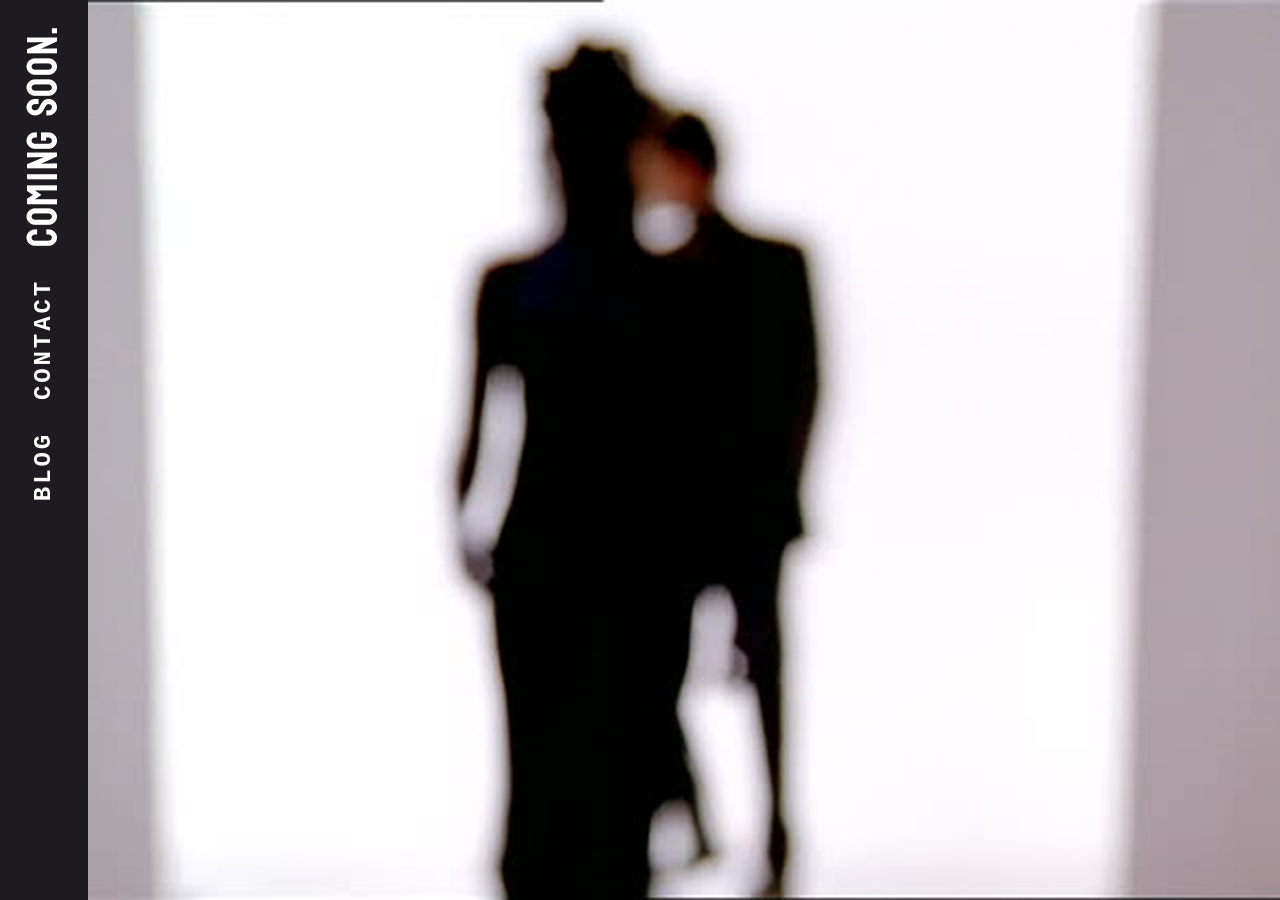
==== index.html @ fd0c201e "Use semantic headings in sidebar Co-authored-by: Copilot <223556219+Copilot@users.noreply.github.com" ====
<!DOCTYPE html>
<html lang="en">
<head>
  <meta charset="UTF-8">
  <meta name="viewport" content="width=device-width, initial-scale=1.0">
  <title>Lipstick Gandhi</title>
  <link rel="icon" href="https://github.com/user-attachments/assets/bb887e30-1a02-4804-bfd5-9c662e2b9721">
  <link rel="stylesheet" href="styles.css">
</head>
<body>

  <div class="layout">

    <!-- SIDEBAR -->
    <nav class="sidebar" aria-label="Site navigation">
      <h2 class="rail-item coming-soon">Coming Soon.</h2>
      <h3 class="rail-item"><a href="mailto:info@lipstickgandhi.com">Contact</a></h3>
      <h3 class="rail-item"><a href="https://www.instagram.com/lipstickgandhi/" target="_blank" rel="noopener noreferrer">Blog</a></h3>
    </nav>

    <!-- MAIN CONTENT -->
    <main class="main-content">
      <img src="images/shadow-header.jpg" alt="Blurry silhouette of two people in dark clothing against a bright background" class="header-image">
    </main>

  </div><!-- /.layout -->

</body>
</html>
---- styles.css ----
@font-face {
  font-family: 'Wuestling';
  src: url('./Fonts/Wuestling-2OmX.ttf') format('truetype');
  font-weight: normal;
  font-style: normal;
}

@font-face {
  font-family: 'Bayon';
  src: url('./Fonts/Bayon-Regular.ttf') format('truetype');
  font-weight: normal;
  font-style: normal;
}

*, *::before, *::after {
  margin: 0;
  padding: 0;
  box-sizing: border-box;
}

h1, h2 {
  font-family: 'Bayon', sans-serif;
  font-weight: normal;
}

html, body {
  height: 100%;
  margin: 0;
  overflow: hidden;
}

body {
  font-family: 'Courier New', Courier, monospace;
  font-size: 1.25rem;
  line-height: 1.7;
  background: #1D1B1F;
  color: #fff;
  height: 100vh;
  height: 100dvh;
}

.layout {
  display: flex;
  height: 100vh;
  height: 100dvh;
  width: 100%;
  align-items: stretch;
  background: #1D1B1F;
}

.sidebar {
  width: 88px;
  flex-shrink: 0;
  background: #1D1B1F;
  position: sticky;
  top: 0;
  height: 100vh;
  height: 100dvh;
  display: flex;
  flex-direction: column;
  align-items: center;
  justify-content: flex-start;
  gap: 2rem;
  padding: 1.5rem 0;
  overflow: hidden;
}

.rail-item {
  writing-mode: vertical-rl;
  transform: rotate(180deg);
  font-size: 1.5rem;
  letter-spacing: 0.12em;
  text-transform: uppercase;
  text-decoration: none;
  color: #fff;
  white-space: nowrap;
  line-height: 1;
}

.coming-soon {
  font-size: 2.6rem;
  letter-spacing: 0.04em;
  text-transform: none;
}

.rail-item a {
  color: inherit;
  text-decoration: none;
}

.rail-item a:hover,
.rail-item a:focus-visible {
  color: #9C1917;
}

.main-content {
  flex: 1;
  min-width: 0;
  height: 100vh;
  height: 100dvh;
  margin: 0;
  padding: 0;
  display: flex;
  align-items: stretch;
  justify-content: center;
  background: #1D1B1F;
  overflow: hidden;
}

.header-image {
  display: block;
  width: 100%;
  height: 100%;
  object-fit: cover;
  object-position: center;
  margin: 0;
  background: #1D1B1F;
  border: none;
}

.header-image[hidden] {
  display: none;
}

@media (max-width: 700px) {
  .sidebar {
    width: 56px;
    gap: 1.5rem;
    padding: 1rem 0;
  }

  .rail-item {
    font-size: 1.15rem;
  }

  .coming-soon {
    font-size: 2rem;
  }

  .header-image {
    object-position: 60% 100%;
  }
}
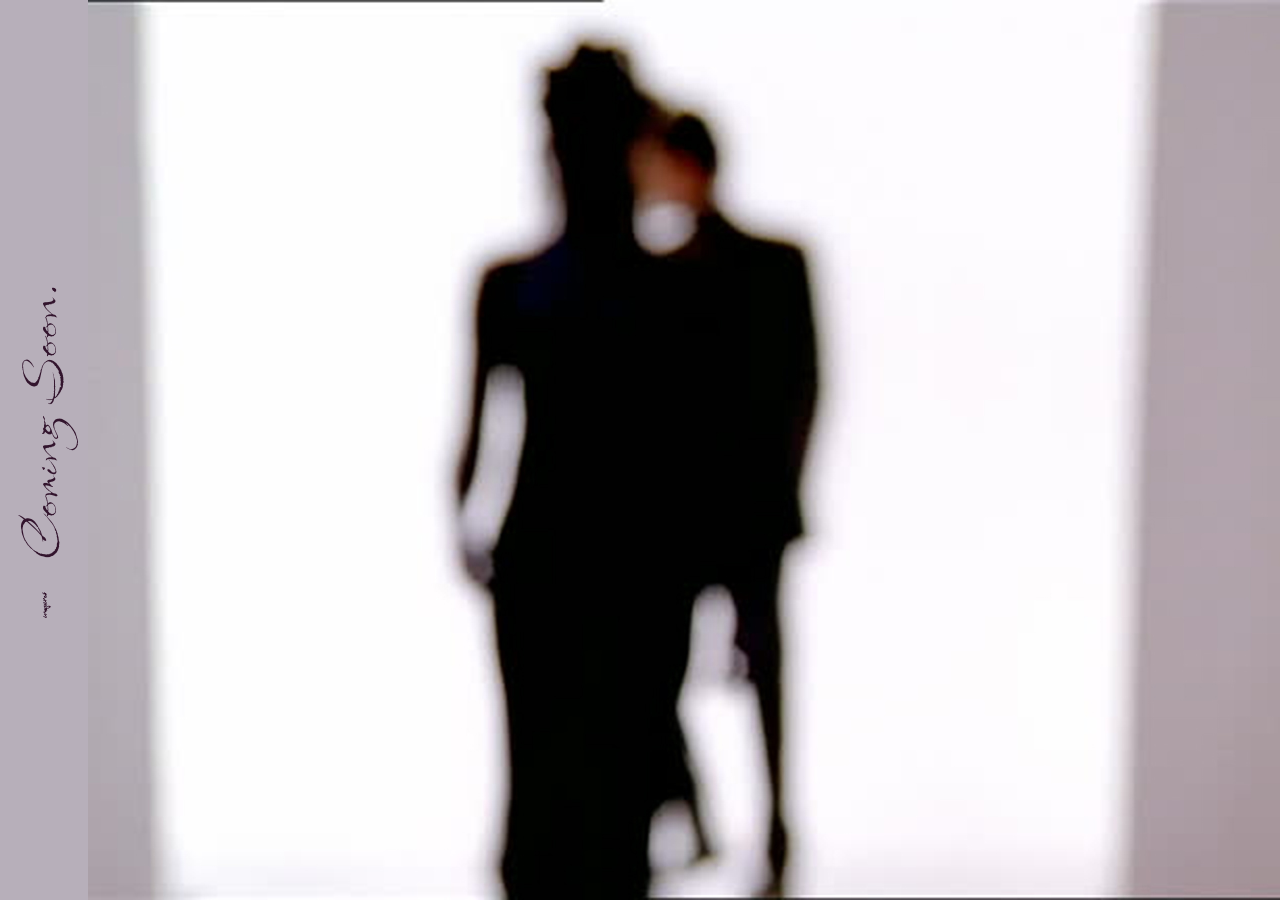
==== commit 2e4e2365: "Update site font and sidebar links Co-authored-by: Copilot <223556219+Copilot@users.noreply.github.c" ====
--- a/index.html
+++ b/index.html
@@ -5,6 +5,9 @@
   <meta name="viewport" content="width=device-width, initial-scale=1.0">
   <title>Lipstick Gandhi</title>
   <link rel="icon" href="https://github.com/user-attachments/assets/bb887e30-1a02-4804-bfd5-9c662e2b9721">
+  <link rel="preconnect" href="https://fonts.googleapis.com">
+  <link rel="preconnect" href="https://fonts.gstatic.com" crossorigin>
+  <link href="https://fonts.googleapis.com/css2?family=Babylonica&display=swap" rel="stylesheet">
   <link rel="stylesheet" href="styles.css">
 </head>
 <body>
@@ -14,8 +17,7 @@
     <!-- SIDEBAR -->
     <nav class="sidebar" aria-label="Site navigation">
       <h2 class="rail-item coming-soon">Coming Soon.</h2>
-      <h3 class="rail-item"><a href="mailto:info@lipstickgandhi.com">Contact</a></h3>
-      <h3 class="rail-item"><a href="https://www.instagram.com/lipstickgandhi/" target="_blank" rel="noopener noreferrer">Blog</a></h3>
+      <h3 class="rail-item inquiries"><a href="mailto:info@lipstickgandhi.com">inquires</a></h3>
     </nav>
 
     <!-- MAIN CONTENT -->
--- a/styles.css
+++ b/styles.css
@@ -1,13 +1,6 @@
 @font-face {
   font-family: 'Wuestling';
   src: url('./Fonts/Wuestling-2OmX.ttf') format('truetype');
-  font-weight: normal;
-  font-style: normal;
-}
-
-@font-face {
-  font-family: 'Bayon';
-  src: url('./Fonts/Bayon-Regular.ttf') format('truetype');
   font-weight: normal;
   font-style: normal;
 }
@@ -19,7 +12,7 @@
 }
 
 h1, h2 {
-  font-family: 'Bayon', sans-serif;
+  font-family: 'Babylonica', cursive;
   font-weight: normal;
 }
 
@@ -30,7 +23,7 @@
 }
 
 body {
-  font-family: 'Courier New', Courier, monospace;
+  font-family: 'Babylonica', cursive;
   font-size: 1.25rem;
   line-height: 1.7;
   background: #1D1B1F;
@@ -51,7 +44,7 @@
 .sidebar {
   width: 88px;
   flex-shrink: 0;
-  background: #1D1B1F;
+  background: #B7AFBA;
   position: sticky;
   top: 0;
   height: 100vh;
@@ -59,7 +52,7 @@
   display: flex;
   flex-direction: column;
   align-items: center;
-  justify-content: flex-start;
+  justify-content: center;
   gap: 2rem;
   padding: 1.5rem 0;
   overflow: hidden;
@@ -68,7 +61,7 @@
 .rail-item {
   writing-mode: vertical-rl;
   transform: rotate(180deg);
-  font-size: 1.5rem;
+  font-size: 2rem;
   letter-spacing: 0.12em;
   text-transform: uppercase;
   text-decoration: none;
@@ -78,14 +71,21 @@
 }
 
 .coming-soon {
-  font-size: 2.6rem;
+  font-size: 3.5rem;
   letter-spacing: 0.04em;
   text-transform: none;
+  color: #32142D;
 }
 
 .rail-item a {
-  color: inherit;
+  color: #32142D;
   text-decoration: none;
+}
+
+.rail-item.inquiries {
+  font-size: 0.7rem;
+  letter-spacing: 0.04em;
+  text-transform: none;
 }
 
 .rail-item a:hover,
@@ -130,11 +130,11 @@
   }
 
   .rail-item {
-    font-size: 1.15rem;
+    font-size: 1.5rem;
   }
 
   .coming-soon {
-    font-size: 2rem;
+    font-size: 2.6rem;
   }
 
   .header-image {
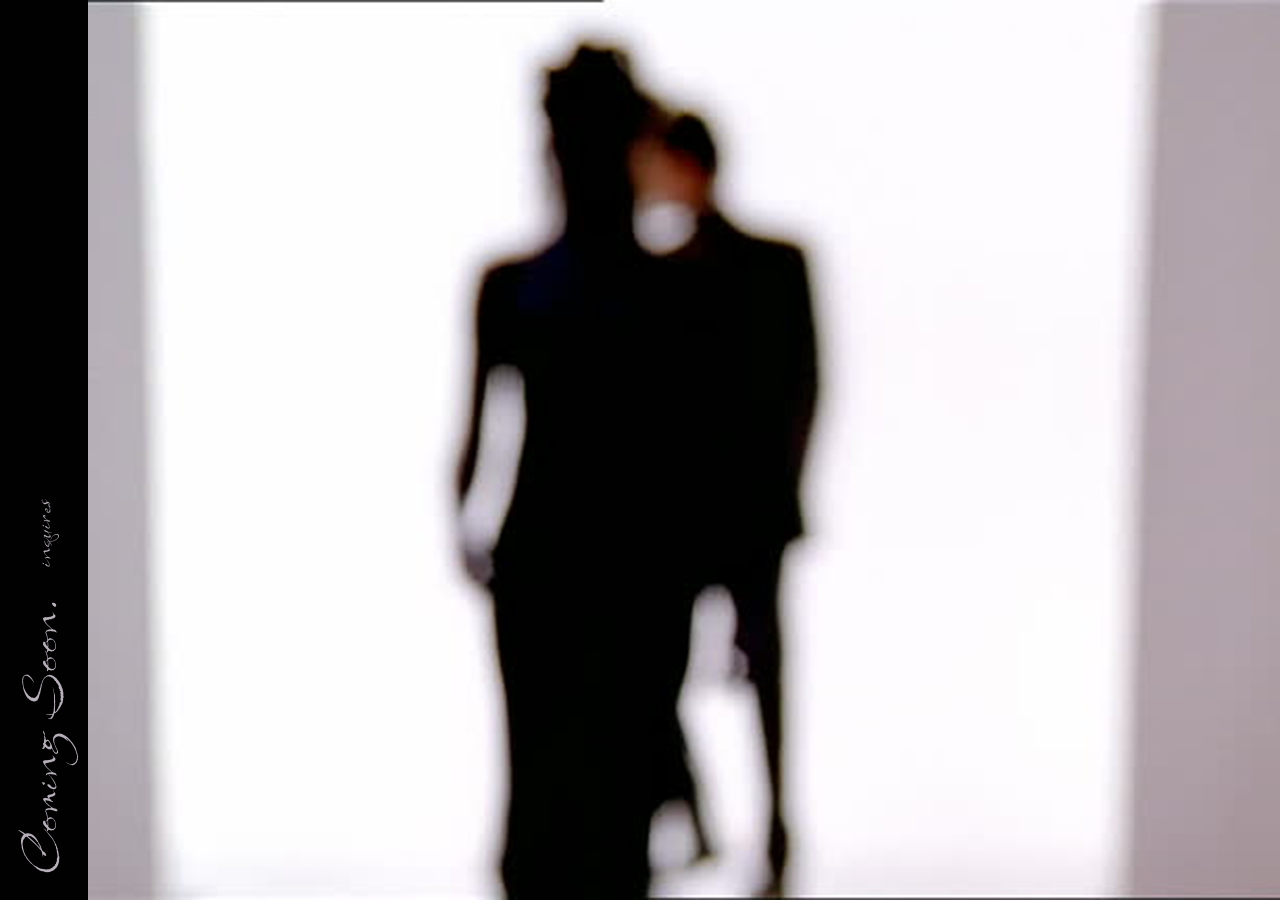
==== commit fe8c38b1: "Update homepage sidebar and description Co-authored-by: Copilot <223556219+Copilot@users.noreply.git" ====
--- a/index.html
+++ b/index.html
@@ -4,6 +4,7 @@
   <meta charset="UTF-8">
   <meta name="viewport" content="width=device-width, initial-scale=1.0">
   <title>Lipstick Gandhi</title>
+  <meta name="description" content="Coming Soon">
   <link rel="icon" href="https://github.com/user-attachments/assets/bb887e30-1a02-4804-bfd5-9c662e2b9721">
   <link rel="preconnect" href="https://fonts.googleapis.com">
   <link rel="preconnect" href="https://fonts.gstatic.com" crossorigin>
@@ -16,8 +17,8 @@
 
     <!-- SIDEBAR -->
     <nav class="sidebar" aria-label="Site navigation">
+      <p class="rail-item inquiries"><a href="mailto:info@lipstickgandhi.com">inquires</a></p>
       <h2 class="rail-item coming-soon">Coming Soon.</h2>
-      <h3 class="rail-item inquiries"><a href="mailto:info@lipstickgandhi.com">inquires</a></h3>
     </nav>
 
     <!-- MAIN CONTENT -->
--- a/styles.css
+++ b/styles.css
@@ -44,7 +44,7 @@
 .sidebar {
   width: 88px;
   flex-shrink: 0;
-  background: #B7AFBA;
+  background: #010101;
   position: sticky;
   top: 0;
   height: 100vh;
@@ -52,7 +52,7 @@
   display: flex;
   flex-direction: column;
   align-items: center;
-  justify-content: center;
+  justify-content: flex-end;
   gap: 2rem;
   padding: 1.5rem 0;
   overflow: hidden;
@@ -74,23 +74,23 @@
   font-size: 3.5rem;
   letter-spacing: 0.04em;
   text-transform: none;
-  color: #32142D;
+  color: #B7AFBA;
 }
 
 .rail-item a {
-  color: #32142D;
+  color: #B7AFBA;
   text-decoration: none;
 }
 
 .rail-item.inquiries {
-  font-size: 0.7rem;
+  font-size: 30px;
   letter-spacing: 0.04em;
   text-transform: none;
 }
 
 .rail-item a:hover,
 .rail-item a:focus-visible {
-  color: #9C1917;
+  color: #E1A3A1;
 }
 
 .main-content {
@@ -137,6 +137,10 @@
     font-size: 2.6rem;
   }
 
+  .rail-item.inquiries {
+    font-size: 26px;
+  }
+
   .header-image {
     object-position: 60% 100%;
   }
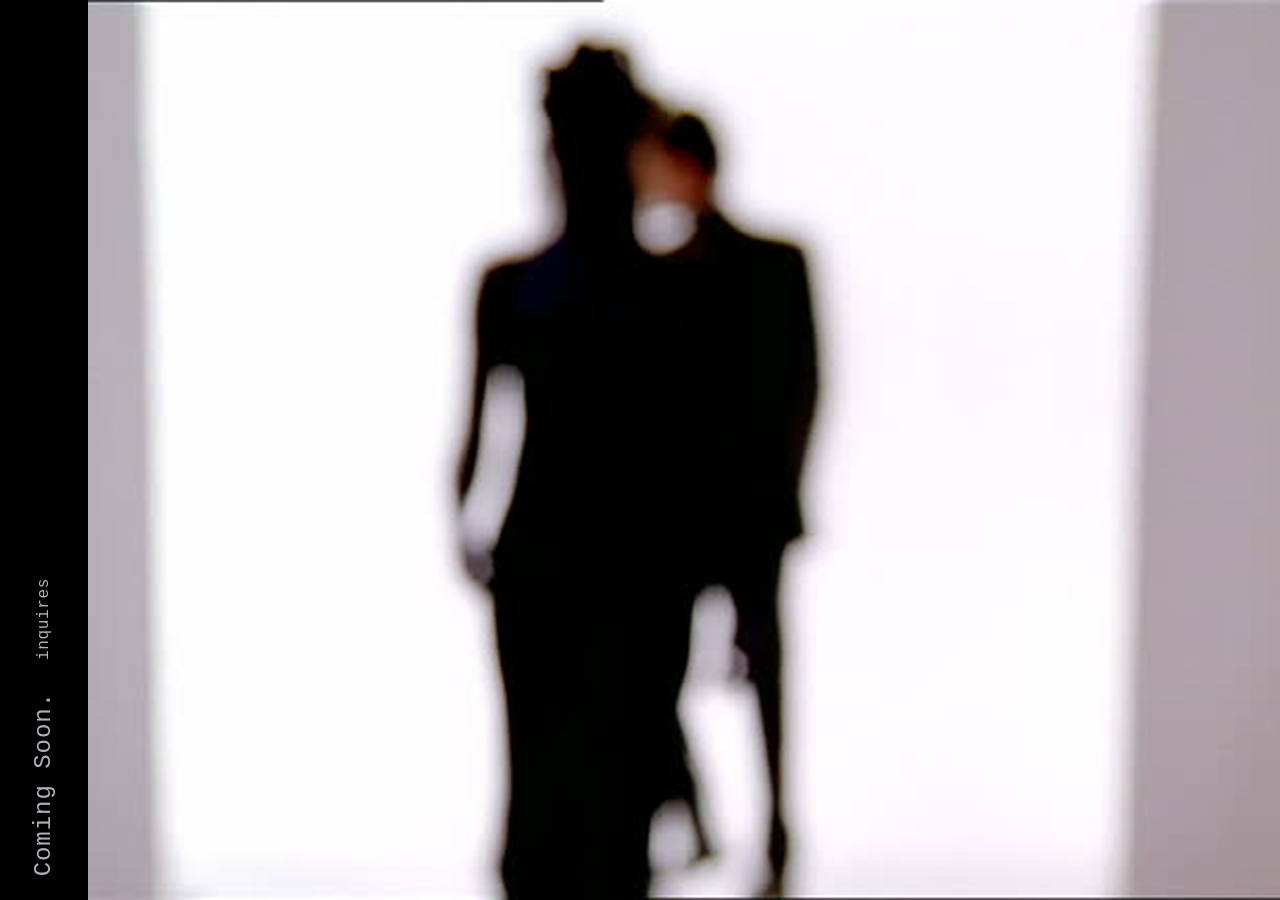
==== commit 8596353e: "Use typewriter typography on homepage Co-authored-by: Copilot <223556219+Copilot@users.noreply.githu" ====
--- a/index.html
+++ b/index.html
@@ -6,9 +6,6 @@
   <title>Lipstick Gandhi</title>
   <meta name="description" content="Coming Soon">
   <link rel="icon" href="https://github.com/user-attachments/assets/bb887e30-1a02-4804-bfd5-9c662e2b9721">
-  <link rel="preconnect" href="https://fonts.googleapis.com">
-  <link rel="preconnect" href="https://fonts.gstatic.com" crossorigin>
-  <link href="https://fonts.googleapis.com/css2?family=Babylonica&display=swap" rel="stylesheet">
   <link rel="stylesheet" href="styles.css">
 </head>
 <body>
--- a/styles.css
+++ b/styles.css
@@ -1,10 +1,3 @@
-@font-face {
-  font-family: 'Wuestling';
-  src: url('./Fonts/Wuestling-2OmX.ttf') format('truetype');
-  font-weight: normal;
-  font-style: normal;
-}
-
 *, *::before, *::after {
   margin: 0;
   padding: 0;
@@ -12,7 +5,7 @@
 }
 
 h1, h2 {
-  font-family: 'Babylonica', cursive;
+  font-family: inherit;
   font-weight: normal;
 }
 
@@ -23,7 +16,7 @@
 }
 
 body {
-  font-family: 'Babylonica', cursive;
+  font-family: "Courier New", Courier, monospace;
   font-size: 1.25rem;
   line-height: 1.7;
   background: #1D1B1F;
@@ -71,7 +64,7 @@
 }
 
 .coming-soon {
-  font-size: 3.5rem;
+  font-size: 1.5rem;
   letter-spacing: 0.04em;
   text-transform: none;
   color: #B7AFBA;
@@ -83,7 +76,7 @@
 }
 
 .rail-item.inquiries {
-  font-size: 30px;
+  font-size: 1rem;
   letter-spacing: 0.04em;
   text-transform: none;
 }
@@ -134,11 +127,11 @@
   }
 
   .coming-soon {
-    font-size: 2.6rem;
+    font-size: 1.25rem;
   }
 
   .rail-item.inquiries {
-    font-size: 26px;
+    font-size: 0.875rem;
   }
 
   .header-image {
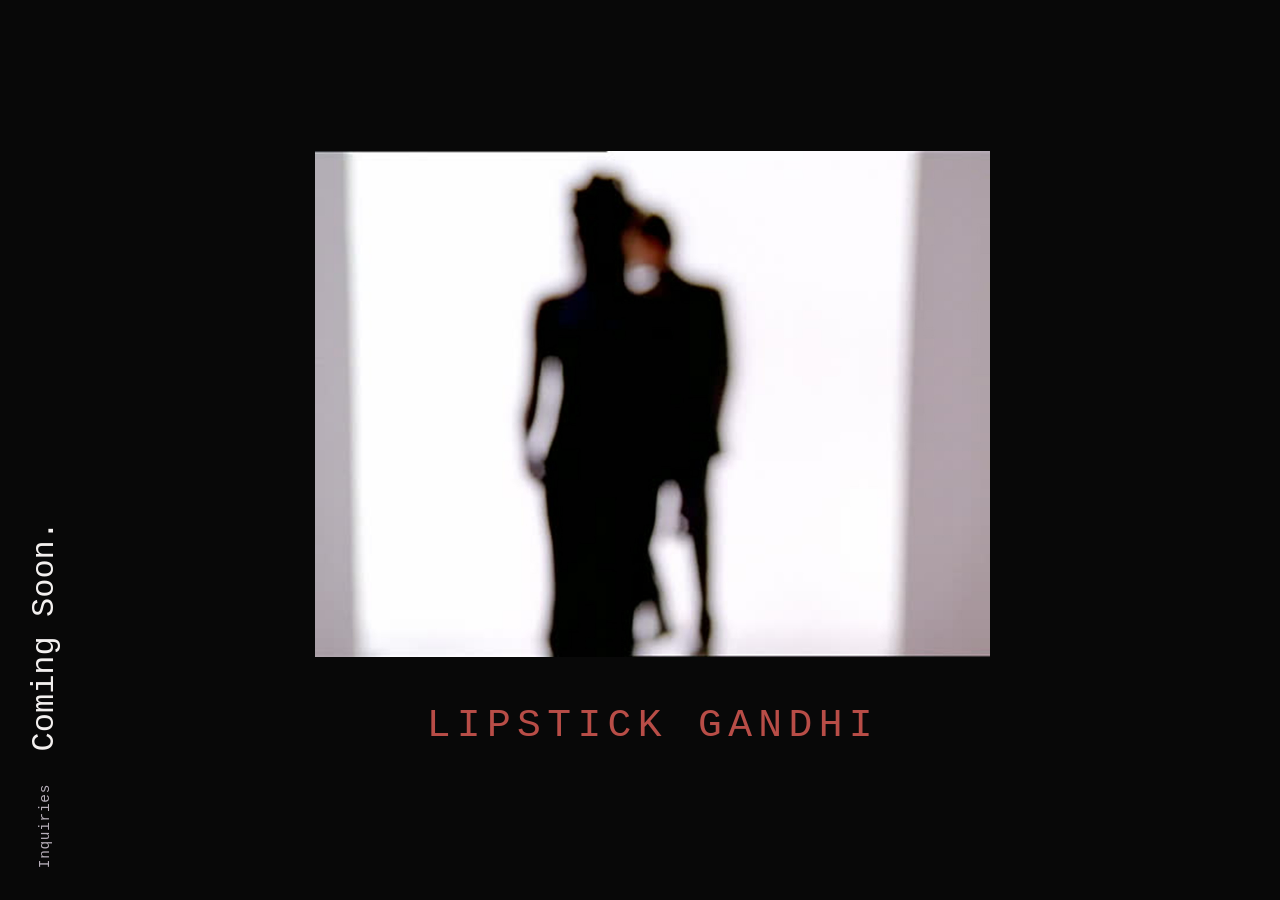
==== commit fef91cb9: "Redesign coming soon homepage Co-authored-by: Copilot <223556219+Copilot@users.noreply.github.com>" ====
--- a/index.html
+++ b/index.html
@@ -12,18 +12,17 @@
 
   <div class="layout">
 
-    <!-- SIDEBAR -->
-    <nav class="sidebar" aria-label="Site navigation">
-      <p class="rail-item inquiries"><a href="mailto:info@lipstickgandhi.com">inquires</a></p>
-      <h2 class="rail-item coming-soon">Coming Soon.</h2>
-    </nav>
+    <aside class="sidebar" aria-label="Site information">
+      <p class="rail-item coming-soon">Coming Soon.</p>
+      <a class="rail-item inquiries" href="mailto:info@lipstickgandhi.com">Inquiries</a>
+    </aside>
 
-    <!-- MAIN CONTENT -->
     <main class="main-content">
       <img src="images/shadow-header.jpg" alt="Blurry silhouette of two people in dark clothing against a bright background" class="header-image">
+      <h1 class="wordmark">Lipstick Gandhi</h1>
     </main>
 
-  </div><!-- /.layout -->
+  </div>
 
 </body>
 </html>
--- a/styles.css
+++ b/styles.css
@@ -1,140 +1,113 @@
 *, *::before, *::after {
-  margin: 0;
-  padding: 0;
   box-sizing: border-box;
 }
 
-h1, h2 {
-  font-family: inherit;
-  font-weight: normal;
-}
-
 html, body {
-  height: 100%;
+  min-height: 100%;
   margin: 0;
-  overflow: hidden;
 }
 
 body {
+  background: #080808;
+  color: #f3f0ef;
   font-family: "Courier New", Courier, monospace;
-  font-size: 1.25rem;
-  line-height: 1.7;
-  background: #1D1B1F;
-  color: #fff;
-  height: 100vh;
-  height: 100dvh;
 }
 
 .layout {
   display: flex;
-  height: 100vh;
-  height: 100dvh;
-  width: 100%;
-  align-items: stretch;
-  background: #1D1B1F;
+  min-height: 100vh;
+  min-height: 100dvh;
 }
 
 .sidebar {
-  width: 88px;
+  width: clamp(56px, 7vw, 100px);
   flex-shrink: 0;
-  background: #010101;
-  position: sticky;
-  top: 0;
-  height: 100vh;
-  height: 100dvh;
   display: flex;
   flex-direction: column;
   align-items: center;
   justify-content: flex-end;
   gap: 2rem;
-  padding: 1.5rem 0;
-  overflow: hidden;
+  padding: 2rem 0;
 }
 
 .rail-item {
+  margin: 0;
+  color: inherit;
+  line-height: 1;
+  text-decoration: none;
+  white-space: nowrap;
   writing-mode: vertical-rl;
   transform: rotate(180deg);
-  font-size: 2rem;
-  letter-spacing: 0.12em;
-  text-transform: uppercase;
-  text-decoration: none;
-  color: #fff;
-  white-space: nowrap;
-  line-height: 1;
 }
 
 .coming-soon {
-  font-size: 1.5rem;
-  letter-spacing: 0.04em;
-  text-transform: none;
-  color: #B7AFBA;
+  font-size: clamp(1.35rem, 2.5vw, 2.5rem);
 }
 
-.rail-item a {
-  color: #B7AFBA;
-  text-decoration: none;
+.inquiries {
+  font-size: 0.9rem;
+  letter-spacing: 0.05em;
+  color: #b7afba;
 }
 
-.rail-item.inquiries {
-  font-size: 1rem;
-  letter-spacing: 0.04em;
-  text-transform: none;
+.inquiries:hover {
+  color: #e1a3a1;
 }
 
-.rail-item a:hover,
-.rail-item a:focus-visible {
-  color: #E1A3A1;
+.inquiries:focus-visible {
+  outline: 2px solid currentColor;
+  outline-offset: 5px;
 }
 
 .main-content {
   flex: 1;
   min-width: 0;
-  height: 100vh;
-  height: 100dvh;
-  margin: 0;
-  padding: 0;
   display: flex;
-  align-items: stretch;
+  flex-direction: column;
+  align-items: center;
   justify-content: center;
-  background: #1D1B1F;
-  overflow: hidden;
+  gap: clamp(2rem, 5vh, 3.5rem);
+  padding: 3rem clamp(1.5rem, 5vw, 5rem) 3rem 0;
 }
 
 .header-image {
   display: block;
-  width: 100%;
-  height: 100%;
-  object-fit: cover;
-  object-position: center;
-  margin: 0;
-  background: #1D1B1F;
-  border: none;
+  width: min(100%, 680px, 75vh);
+  height: auto;
 }
 
-.header-image[hidden] {
-  display: none;
+.wordmark {
+  margin: 0;
+  color: #b84d47;
+  font-size: clamp(1.2rem, 3.1vw, 3rem);
+  font-weight: normal;
+  letter-spacing: 0.16em;
+  line-height: 1.2;
+  text-align: center;
+  text-transform: uppercase;
 }
 
 @media (max-width: 700px) {
   .sidebar {
-    width: 56px;
     gap: 1.5rem;
-    padding: 1rem 0;
-  }
-
-  .rail-item {
-    font-size: 1.5rem;
+    padding: 1.5rem 0;
   }
 
   .coming-soon {
     font-size: 1.25rem;
   }
 
-  .rail-item.inquiries {
-    font-size: 0.875rem;
+  .inquiries {
+    font-size: 0.8rem;
   }
 
-  .header-image {
-    object-position: 60% 100%;
+  .main-content {
+    gap: 2rem;
+    padding: 2rem 1.5rem 2rem 0;
+  }
+
+  .wordmark {
+    font-size: clamp(1rem, 4vw, 1.5rem);
+    letter-spacing: 0.1em;
   }
 }
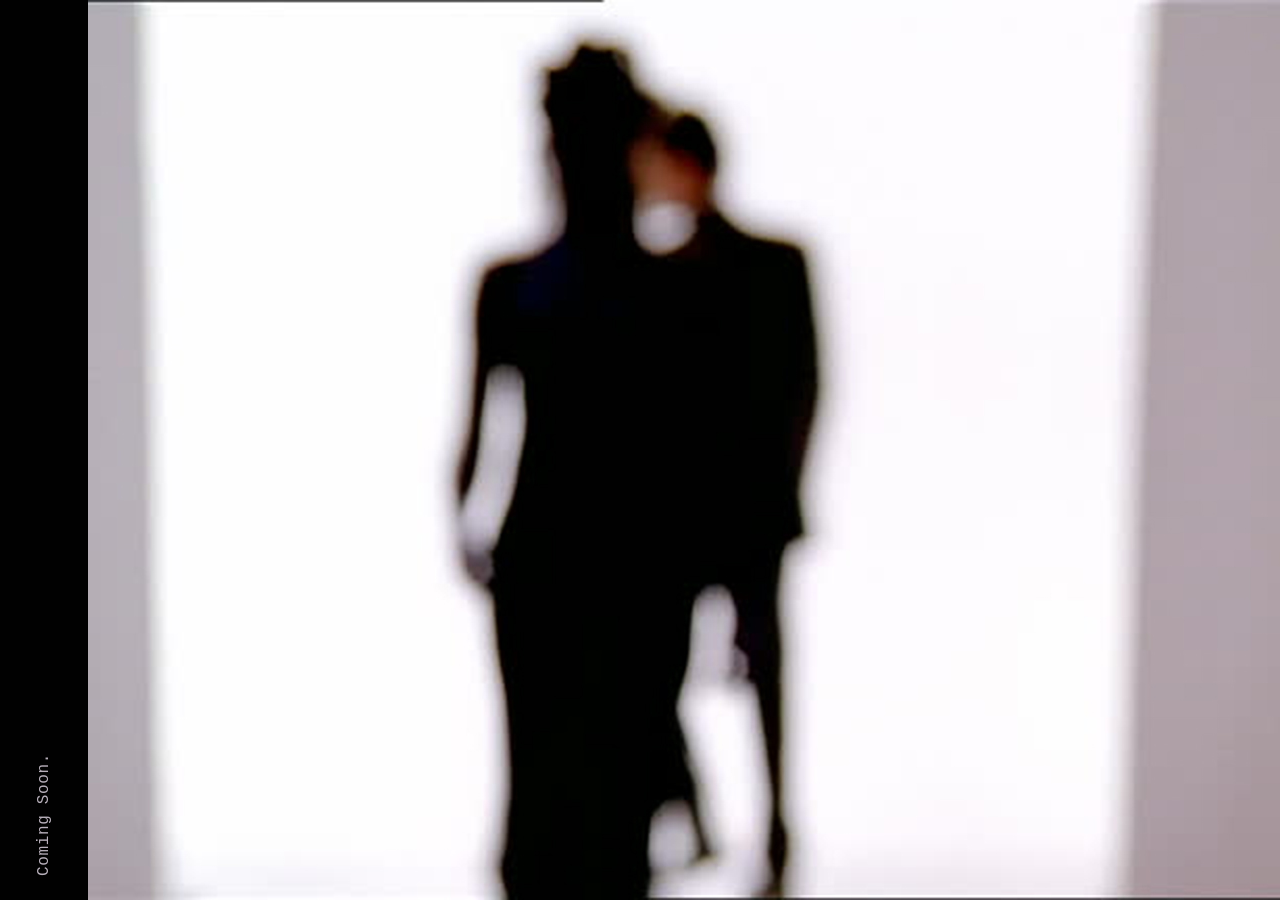
==== commit d5d6c6e7: "Simplify coming soon sidebar Co-authored-by: Copilot <223556219+Copilot@users.noreply.github.com>" ====
--- a/index.html
+++ b/index.html
@@ -12,17 +12,17 @@
 
   <div class="layout">
 
+    <!-- SIDEBAR -->
     <aside class="sidebar" aria-label="Site information">
-      <p class="rail-item coming-soon">Coming Soon.</p>
-      <a class="rail-item inquiries" href="mailto:info@lipstickgandhi.com">Inquiries</a>
+      <h2 class="rail-item coming-soon">Coming Soon.</h2>
     </aside>
 
+    <!-- MAIN CONTENT -->
     <main class="main-content">
       <img src="images/shadow-header.jpg" alt="Blurry silhouette of two people in dark clothing against a bright background" class="header-image">
-      <h1 class="wordmark">Lipstick Gandhi</h1>
     </main>
 
-  </div>
+  </div><!-- /.layout -->
 
 </body>
 </html>
--- a/styles.css
+++ b/styles.css
@@ -1,113 +1,127 @@
+@font-face {
+  font-family: 'Wuestling';
+  src: url('./Fonts/Wuestling-2OmX.ttf') format('truetype');
+  font-weight: normal;
+  font-style: normal;
+}
+
 *, *::before, *::after {
+  margin: 0;
+  padding: 0;
   box-sizing: border-box;
 }
 
+h1, h2 {
+  font-family: inherit;
+  font-weight: normal;
+}
+
 html, body {
-  min-height: 100%;
+  height: 100%;
   margin: 0;
+  overflow: hidden;
 }
 
 body {
-  background: #080808;
-  color: #f3f0ef;
   font-family: "Courier New", Courier, monospace;
+  font-size: 1.25rem;
+  line-height: 1.7;
+  background: #1D1B1F;
+  color: #fff;
+  height: 100vh;
+  height: 100dvh;
 }
 
 .layout {
   display: flex;
-  min-height: 100vh;
-  min-height: 100dvh;
+  height: 100vh;
+  height: 100dvh;
+  width: 100%;
+  align-items: stretch;
+  background: #1D1B1F;
 }
 
 .sidebar {
-  width: clamp(56px, 7vw, 100px);
+  width: 88px;
   flex-shrink: 0;
+  background: #010101;
+  position: sticky;
+  top: 0;
+  height: 100vh;
+  height: 100dvh;
   display: flex;
   flex-direction: column;
   align-items: center;
   justify-content: flex-end;
   gap: 2rem;
-  padding: 2rem 0;
+  padding: 1.5rem 0;
+  overflow: hidden;
 }
 
 .rail-item {
-  margin: 0;
-  color: inherit;
-  line-height: 1;
-  text-decoration: none;
-  white-space: nowrap;
   writing-mode: vertical-rl;
   transform: rotate(180deg);
+  font-size: 2rem;
+  letter-spacing: 0.12em;
+  text-transform: uppercase;
+  text-decoration: none;
+  color: #fff;
+  white-space: nowrap;
+  line-height: 1;
 }
 
 .coming-soon {
-  font-size: clamp(1.35rem, 2.5vw, 2.5rem);
-}
-
-.inquiries {
-  font-size: 0.9rem;
-  letter-spacing: 0.05em;
-  color: #b7afba;
-}
-
-.inquiries:hover {
-  color: #e1a3a1;
-}
-
-.inquiries:focus-visible {
-  outline: 2px solid currentColor;
-  outline-offset: 5px;
+  font-size: 1rem;
+  letter-spacing: 0.04em;
+  text-transform: none;
+  color: #B7AFBA;
 }
 
 .main-content {
   flex: 1;
   min-width: 0;
+  height: 100vh;
+  height: 100dvh;
+  margin: 0;
+  padding: 0;
   display: flex;
-  flex-direction: column;
-  align-items: center;
+  align-items: stretch;
   justify-content: center;
-  gap: clamp(2rem, 5vh, 3.5rem);
-  padding: 3rem clamp(1.5rem, 5vw, 5rem) 3rem 0;
+  background: #1D1B1F;
+  overflow: hidden;
 }
 
 .header-image {
   display: block;
-  width: min(100%, 680px, 75vh);
-  height: auto;
+  width: 100%;
+  height: 100%;
+  object-fit: cover;
+  object-position: center;
+  margin: 0;
+  background: #1D1B1F;
+  border: none;
 }
 
-.wordmark {
-  margin: 0;
-  color: #b84d47;
-  font-size: clamp(1.2rem, 3.1vw, 3rem);
-  font-weight: normal;
-  letter-spacing: 0.16em;
-  line-height: 1.2;
-  text-align: center;
-  text-transform: uppercase;
+.header-image[hidden] {
+  display: none;
 }
 
 @media (max-width: 700px) {
   .sidebar {
+    width: 56px;
     gap: 1.5rem;
-    padding: 1.5rem 0;
+    padding: 1rem 0;
+  }
+
+  .rail-item {
+    font-size: 1.5rem;
   }
 
   .coming-soon {
-    font-size: 1.25rem;
+    font-size: 0.875rem;
   }
 
-  .inquiries {
-    font-size: 0.8rem;
-  }
-
-  .main-content {
-    gap: 2rem;
-    padding: 2rem 1.5rem 2rem 0;
-  }
-
-  .wordmark {
-    font-size: clamp(1rem, 4vw, 1.5rem);
-    letter-spacing: 0.1em;
+  .header-image {
+    object-position: 60% 100%;
   }
 }
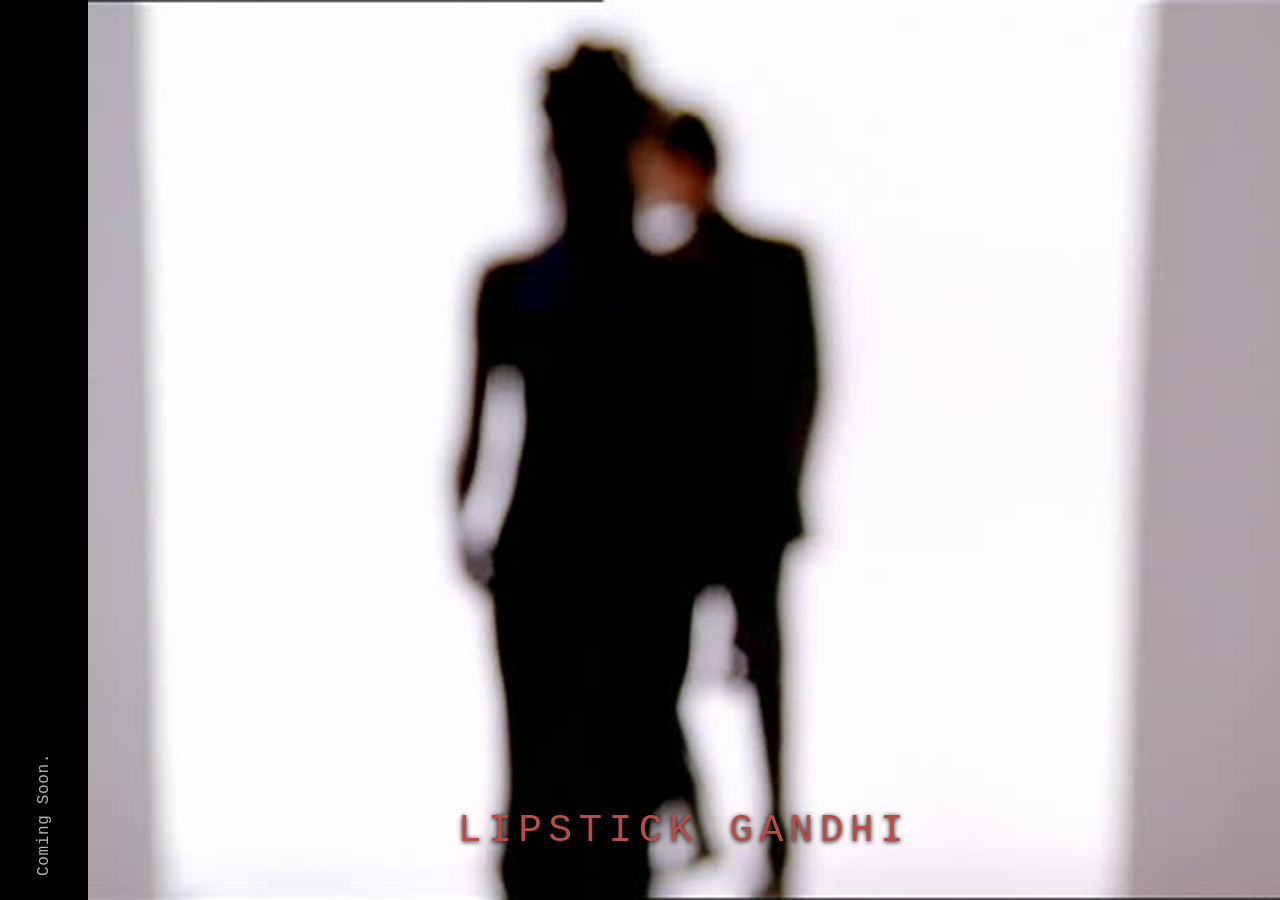
==== commit 152670f9: "Add red homepage wordmark Co-authored-by: Copilot <223556219+Copilot@users.noreply.github.com>" ====
--- a/index.html
+++ b/index.html
@@ -20,6 +20,7 @@
     <!-- MAIN CONTENT -->
     <main class="main-content">
       <img src="images/shadow-header.jpg" alt="Blurry silhouette of two people in dark clothing against a bright background" class="header-image">
+      <h1 class="wordmark">Lipstick Gandhi</h1>
     </main>
 
   </div><!-- /.layout -->
--- a/styles.css
+++ b/styles.css
@@ -78,6 +78,7 @@
 }
 
 .main-content {
+  position: relative;
   flex: 1;
   min-width: 0;
   height: 100vh;
@@ -106,6 +107,21 @@
   display: none;
 }
 
+.wordmark {
+  position: absolute;
+  right: 1rem;
+  bottom: clamp(1.5rem, 5vh, 3.5rem);
+  left: 1rem;
+  margin: 0;
+  color: #b84d47;
+  font-size: clamp(1.2rem, 3.1vw, 3rem);
+  letter-spacing: 0.16em;
+  line-height: 1.2;
+  text-align: center;
+  text-shadow: 0 1px 5px #000;
+  text-transform: uppercase;
+}
+
 @media (max-width: 700px) {
   .sidebar {
     width: 56px;
@@ -124,4 +140,9 @@
   .header-image {
     object-position: 60% 100%;
   }
+
+  .wordmark {
+    font-size: clamp(1rem, 4vw, 1.5rem);
+    letter-spacing: 0.1em;
+  }
 }
